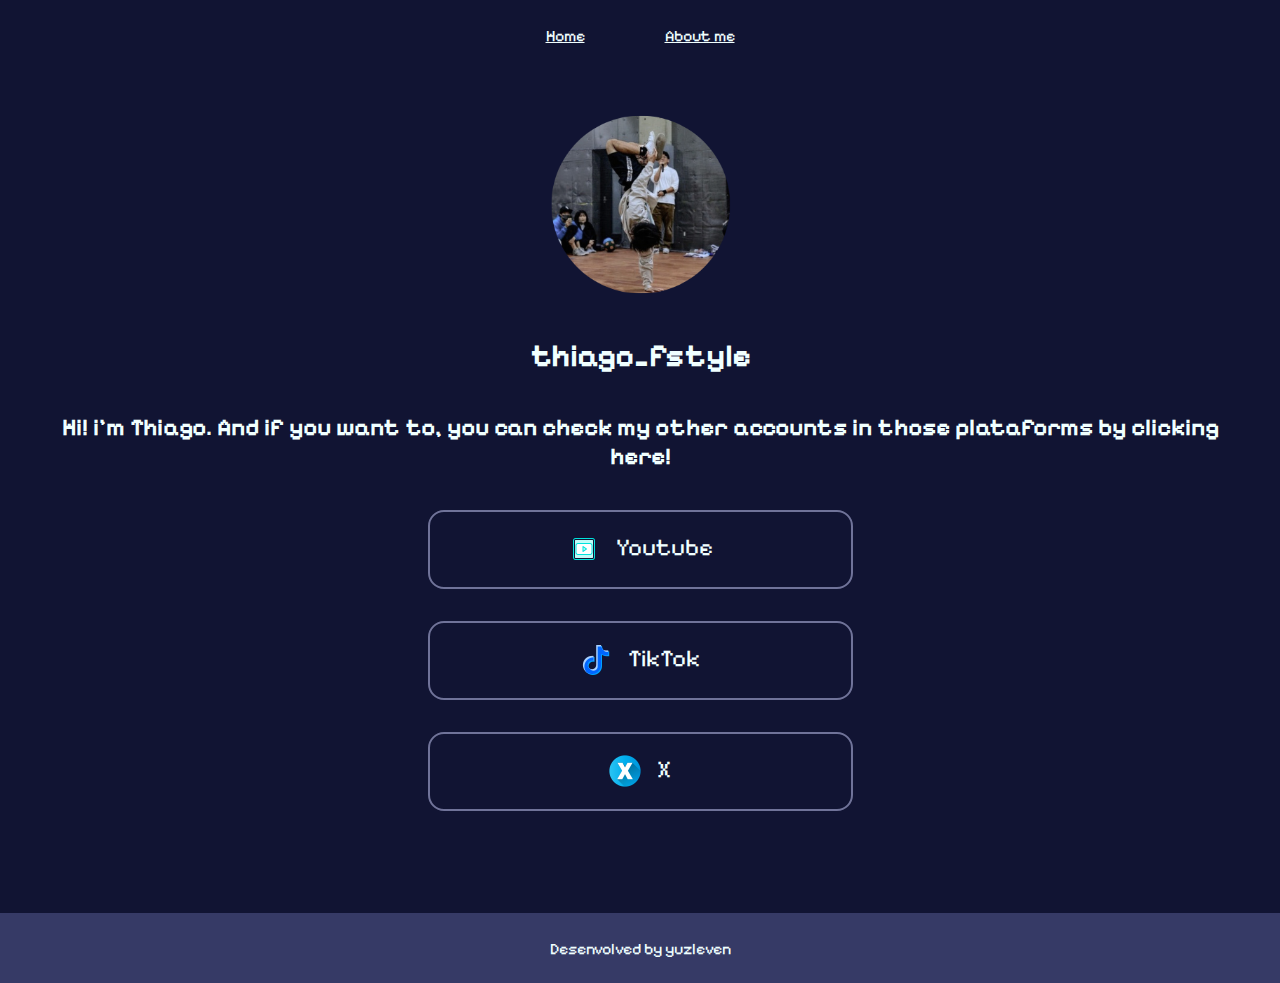
==== index.html @ dcd1f110 "Inserindo arquivos" ====
<!DOCTYPE html>
<html lang="pt-br">
<head>
    <meta charset="UTF-8">
    <meta name="viewport" content="width=device-width, initial-scale=1.0">
    <title>More about me</title>
    <link rel="stylesheet" href="./styles/style.css">
    <link href="https://fonts.googleapis.com/css2?family=Pixelify+Sans&display=swap" rel="stylesheet">
</head>
<body>
    <header class="cabecalho">
        <nav class="cabecalho__nav">
            <a class="cabecalho__nav__conteudo" href="index.html">Home</a>
            <a class="cabecalho__nav__conteudo" href="abouthiago.html">About me</a>
        </nav>
    </header>
    <main class="apresentacao">
        <img class="posicao__img" src="./assets/thiago_fstyle01.png">
        <h1><strong class="posicao__strong">thiago_fstyle</strong></h1>
        <section class="posicao__conteudo">
            <h2>Hi! i'm Thiago.
                And if you want to, you can check my other accounts in those plataforms by clicking here!</h2>
        </section>
        <div class="posicao__div">
            <a class="posicao__div__link" href="https://youtube.com/@thiagofstyle?si=EAOfq1LhCzdRLAYP">
                <img src="./assets/youtube.png.png">
                Youtube
                </a>
            <a class="posicao__div__link" href="https://www.tiktok.com/@thifunny1007?is_from_webapp=1&sender_device=pc">
                <img src="./assets/tiktok.png.png">
                TikTok
                </a>
            <a class="posicao__div__link" href="https://x.com/thiagofs1007?s=20">
                <img src="./assets/letter-x.png">
                X
                </a>
        </div>
    </main>
    <footer class="rodape">
        <p>Desenvolved by yuzleven</p>
    </footer>
</body>
</html>
---- styles/style.css ----
* {
    margin: 0;
    padding: 0;
}


@keyframes fadeIn {
    from {
        opacity: 0;
    }
    to {
        opacity: 1;
    }
}

.posicao__img {
    animation: fadeIn 1s ease-in;
}

body {
    height: 100vh;
    box-sizing: border-box;
    background-color: #111433;
    color: azure;
    font-family: 'Pixelify Sans', sans-serif;
    font-weight: 400;
}

.apresentacao {
    padding: 0% 0% 8% 0%;
}

.posicao__img {
    width: 15%;
    margin: 3%;
    display: block;
    margin-left: auto;
    margin-right: auto;
    text-align: center;
}

.posicao__strong {
    display: flex;
    flex-direction: column;
    align-items: center; 
}

.posicao__conteudo {
    margin: 3%;
    display: flex;
    flex-direction: column;
    align-items: center;
    justify-content: space-between;
    text-align: center;
    font-size: 1rem;
}

.posicao__div {
    align-items: center;
    text-align: center;
    display: flex;
    justify-content: space-between;
    flex-direction: column;
    gap: 32px;
}

.posicao__div__link {
    display: flex;
    justify-content: center;
    gap: 16px;
    border: 2px solid #707399;
    color: azure;
    text-align: center;
    border-radius: 16px;
    padding: 21.5px;
    width: 378px;
    text-decoration: none;
    font-size: 1.5rem;
}

.posicao__div__link:hover {
    background-color: #363A66;
}


.cabecalho {
    display: flex;
    justify-content: center;
    align-items: center;
    padding: 2%;
}

.cabecalho__nav {
    display: flex;
    gap: 80px;
}

.cabecalho__nav__conteudo {
    font-family: 'Pixelify Sans', sans-serif;
    font-weight: 400;
    color: azure;
}

.conteudo__principal {
    flex-direction: column;
    text-align: center;
    padding: 5%;
    gap: 8px;
    font-size: 1.5rem;
}

.conteudo__imagem {
    display: flex;
    flex-direction: row;
    justify-content: space-between;
    width: 25%;
    animation: fadeIn 2s ease-in;
}


.conteudo__p {
    padding: 5% 0% 2% 0%;
    text-align: center;
}
.conteudo__p2 {
    padding: 2% 0% 2% 0%;
}


.strong__aboutme {
    color: #707399;
}

.strong__FF {
    color: #B6BBC4;
}

.rodape {
    background-color: #363A66;
    padding: 2%;
    text-align: center;
    gap: 16px;
}

@media (max-width: 440px) {
    .cabecalho {
        padding: 10%;
    }

.posicao__img {
    width: auto;
}

    .apresentacao {
        flex-direction: column;
        padding: 5%;
        width: auto;
    }

    .posicao__div__link {
        width: auto;
    }
}
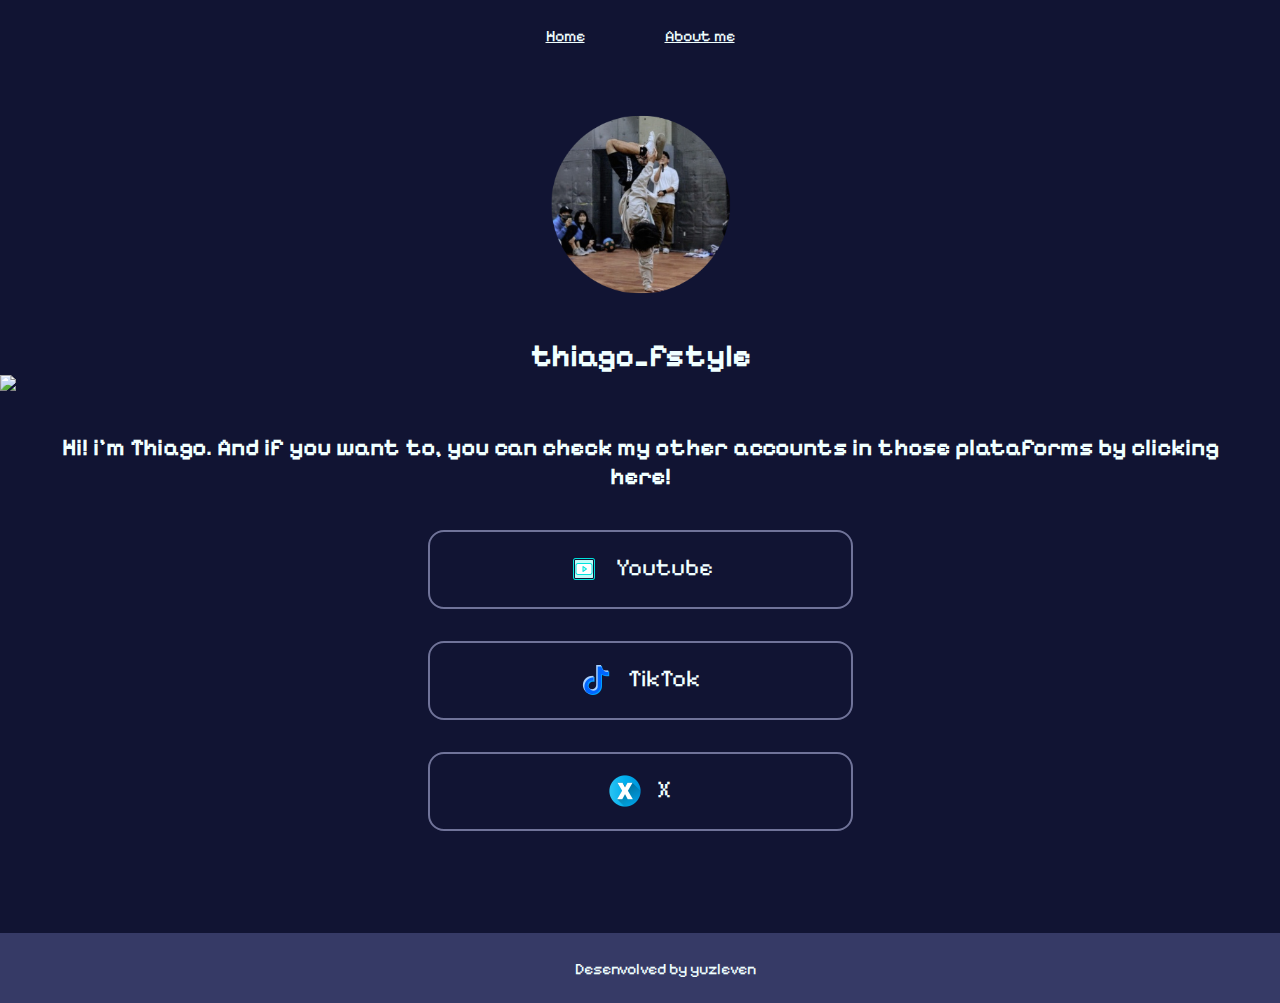
==== commit 26df376a: "Update index.html" ====
--- a/index.html
+++ b/index.html
@@ -17,6 +17,7 @@
     <main class="apresentacao">
         <img class="posicao__img" src="./assets/thiago_fstyle01.png">
         <h1><strong class="posicao__strong">thiago_fstyle</strong></h1>
+        <img class="kirby__gif" src="./assets/kirby.gif">
         <section class="posicao__conteudo">
             <h2>Hi! i'm Thiago.
                 And if you want to, you can check my other accounts in those plataforms by clicking here!</h2>
--- a/styles/style.css
+++ b/styles/style.css
@@ -15,9 +15,6 @@
     }
 }
 
-.posicao__img {
-    animation: fadeIn 1s ease-in;
-}
 
 body {
     height: 100vh;
@@ -39,6 +36,7 @@
     margin-left: auto;
     margin-right: auto;
     text-align: center;
+    animation: fadeIn 1s ease-in;
 }
 
 .posicao__strong {
@@ -142,16 +140,25 @@
     padding: 2%;
     text-align: center;
     gap: 16px;
-}
-
-@media (max-width: 440px) {
+    width: 100%;
+}
+
+@media (max-width: 767px) {
     .cabecalho {
         padding: 10%;
     }
 
-.posicao__img {
-    width: auto;
-}
+    .posicao__img {
+        width: 30%;
+    }
+
+    .posicao__strong {
+        font-size: 1rem;
+    }
+
+    .posicao__conteudo {
+        font-size: 0.5rem;
+    }
 
     .apresentacao {
         flex-direction: column;
@@ -159,7 +166,40 @@
         width: auto;
     }
 
+    .posicao__div {
+        margin: 2rem 0  0;
+    }
+
     .posicao__div__link {
-        width: auto;
-    }
-}+        width: 30%;
+        padding: 1rem;
+        font-size: 1rem;
+        align-items: center;
+    }
+
+    .conteudo__p {
+        font-size: 1rem;
+    }
+
+    .conteudo__p2 {
+        font-size: 1rem;
+    }
+
+    .conteudo__oculto {
+        font-size: 1rem
+    }
+
+    .conteudo__texto__oculto {
+        font-size: 1rem;
+    }
+
+    .conteudo__imagem {
+        width: 50%;
+    }
+
+    .rodape {
+        position: fixed;
+        bottom: 0;
+        width: 100%;
+    }
+}
